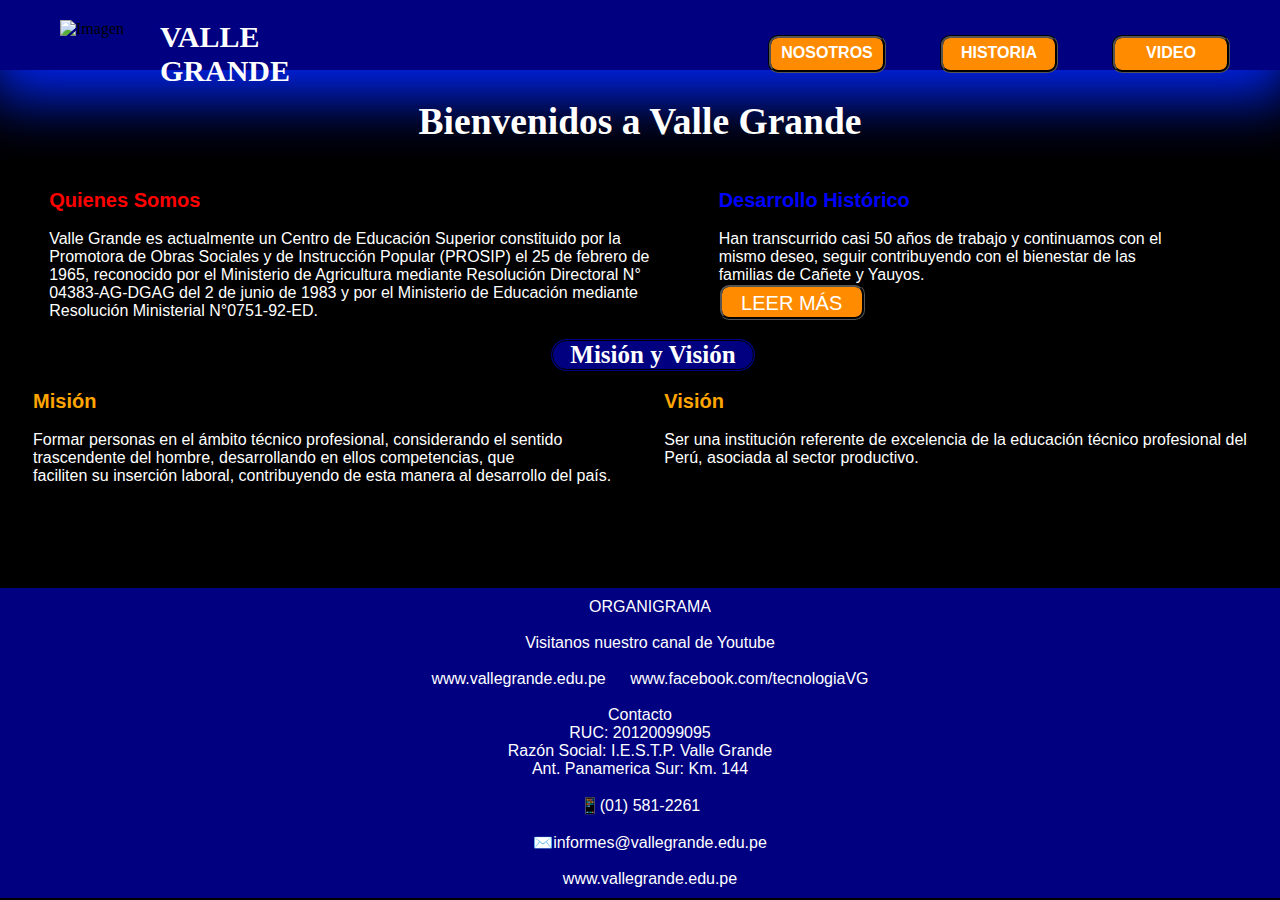
==== index.html @ bf82aabe "Add files via upload" ====
<!DOCTYPE html>
<html lang="en">
<head>
    <meta charset="UTF-8">
    <meta name="viewport" content="width=device-width, initial-scale=1.0">
    <title>Valle Grande - Institución de Educación Superior Tecnologico Privado</title>
    <link rel="stylesheet" href="style.css">
    <link rel="Icon" type="png" href="IMAGEN/photo_large-removebg-preview.png">
    <script defer src="https://app.embed.im/snow.js"></script>
</head>

<body>
    <div class="container">

        <div class="image-container">
            <h1>VALLE <br> GRANDE</h1>
            <img src="IMAGEN/photo_large-removebg-preview.png" alt="Imagen" width="70" height="70">
        </div>

        <div class="menu-container">
            <ul class="menu">
                <li><a href="#">Nosotros</a></li>
                <li><a href="#">Historia</a></li>
                <li><a href="#">Video</a></li>
                <!-- Agrega más elementos de menú según tus necesidades -->
            </ul>
        </div>
    </div>

    <div class="text">
        <h2>Bienvenidos a Valle Grande</h2>
        <div>
            <center><img src="IMAGEN/Screenshot_3.jpg" alt=""></center>
        </div>
    </div>
    <br>
    <main>
        <div>
            <h3>Quienes Somos</h3>
            <br>
                <p>Valle Grande es actualmente un Centro de Educación Superior constituido por la <br>
                    Promotora de Obras Sociales y de Instrucción Popular (PROSIP) el 25 de febrero
                    de <br> 1965, reconocido por el Ministerio de Agricultura mediante Resolución
                    Directoral N° <br> 04383-AG-DGAG del 2 de junio de 1983 y por el Ministerio de
                    Educación mediante <br> Resolución Ministerial N°0751-92-ED.</p>
        </div>

        <div class="button">
            <h4>Desarrollo Histórico</h4>
            <br>
                <p>Han transcurrido casi 50 años de trabajo y continuamos con el <br> mismo
                    deseo, seguir contribuyendo con el bienestar de las <br> familias de Cañete y Yauyos.</p>
                <a href="https://vallegrande.edu.pe/nosotros/">LEER MÁS</a>      
        </div>

        <div>
            <center><img src="IMAGEN/Screenshot_4.jpg" alt=""></center>  
        </div>   

    </main>
    <br>
    <div class="h3">
        <h3>Misión y Visión</h3>
    </div>
    <br>
    <main class="title">
        <div>
            <h5>Misión</h5>
            <br>
            <p>Formar personas en el ámbito técnico profesional, considerando el sentido <br> trascendente
                del hombre, desarrollando en ellos competencias, que <br> faciliten su inserción laboral,
                contribuyendo de esta manera al desarrollo del país.</p>            
        </div>

        <div>
            <h5>Visión</h5>
            <br>
            <p>Ser una institución referente de excelencia de la educación técnico profesional del <br> Perú,
                asociada al sector productivo.</p>            
        </div>
    </main>
    <br>
    <footer class="footer">
        <main>
            <div>
                <a href="https://www.vallegrande.edu.pe/images/organigrama2.jpg">ORGANIGRAMA</a>
            </div>
            <br>
            <div><a href="https://www.youtube.com/channel/UCAy8Qkj1AQuqnKiogNdshBA">Visitanos nuestro canal de Youtube</a></div>
            <br>
            <div>
                <a href="https://vallegrande.edu.pe/">www.vallegrande.edu.pe</a>
                <a href="www.facebook.com/tecnologiaVG">www.facebook.com/tecnologiaVG</a>
            </div>
            <br>
            <div>
                <p>Contacto</p>
                <p>RUC: 20120099095</p>
                <p>Razón Social: I.E.S.T.P. Valle Grande</p>
                <p>Ant. Panamerica Sur: Km. 144 </p>
            </div>
            <br>
            <div>
                <p>📱(01) 581-2261</p>
                <br>
                <p><a href="informes@vallegrande.edu.pe">✉️informes@vallegrande.edu.pe</a></p>
                <br>
                <p><a href="www.vallegrande.edu.pe">www.vallegrande.edu.pe</a></p>
            </div>
        </main>
    </footer>    

</body>

</html>
---- style.css ----
* {
    margin: 0;
}

body {
    background: black;
}

.container {
    display: flex;
    background-color: navy;
    box-sizing: border-box;
    --webkit-box-shadow: 0px 17px 59px 11px rgba(0, 38, 255, 0.952);
    --moz-box-shadow: 0px 17px 59px 11px rgba(0, 38, 255, 0.952);
    box-shadow: 0px 17px 59px 11px rgba(0, 38, 255, 0.952);
}

.image-container {
    flex: 1;
    padding: 20px;
    margin-left: 40px;
}

.container h1 {
    color: white;
    position: absolute;
    font-size: 30px;
    margin-left: 100px;
}

.menu {
    list-style: none;
    text-align: right;
    height: 70px;
    left: 810px;
}

.menu li {
    margin-bottom: 10px;
    display: inline-block;
    margin-right: 50px;
    padding-top: 35px;
    font-weight: bold;
    list-style: none;
    text-align: center;
    text-transform: uppercase;
}

.menu li a {
    text-decoration: none;
    color: white;
    display: block;
    font-family: Arial, Helvetica, sans-serif;
    text-align: center;
    border-radius: 10px;
    width: 100px;
    height: 20px;
    padding: 6px;
    border-style: groove;
    border-color: black;
    background-color: darkorange;
}

a:hover {
    background-color: #a581ff5b;
    box-shadow: 0px 0px 400px 86px #a481ff;
    -webkit-box-shadow: 0px 0px 400px 86px #a481ff;
    -moz-box-shadow: 0px 0px 400px 86px #a481ff;
    text-decoration: underline white;
}

.text {
    margin-top: 30px;
    color: white;
    font-size: 25px;
    text-align: center;
}

.text img {
    transform: scaleX(1.5);
    border-radius: 50px;
}

main {
    display: flex;
    grid-column-gap: 20px;
    justify-content: space-evenly;
    font-family: Arial, Helvetica, sans-serif;
}

h3 {
    color:red;
    font-size: 20px;
}

p {
    color: white;
}

h4 {
    color: blue;
    font-size: 20px;
}

.button a{
    color: white;
    font-family: Arial, Helvetica, sans-serif;
    text-decoration: none;
    border-style: groove;
    border-color: black;
    background-color: darkorange;
    width: 130px;
    height: 20px;
    font-size: 20px;
    padding: 5px;
    display: flex;
    justify-content: space-around;
    border-radius: 10px;
    margin-right: 100px;
}

.h3 h3 {
    color: white;
    text-align: center;
    font-size: 25px;
    border-radius: 20px;
    width: 200px;
    border-style: double;
    border-color: black;
    background-color: navy;
    margin-left: 550px;
}

.title h5 {
    color: orange;
    font-family: Arial, Helvetica, sans-serif;
    font-size: 20px;
}

.footer {
    background-color: navy;
    margin-top: 85px;
    padding: 10px;
}

.footer main {
    display: flex;
    flex-direction: column;
    text-align: center;
}

.footer a {
    color: white;
    text-decoration: none;
    margin-left: 20px;
}
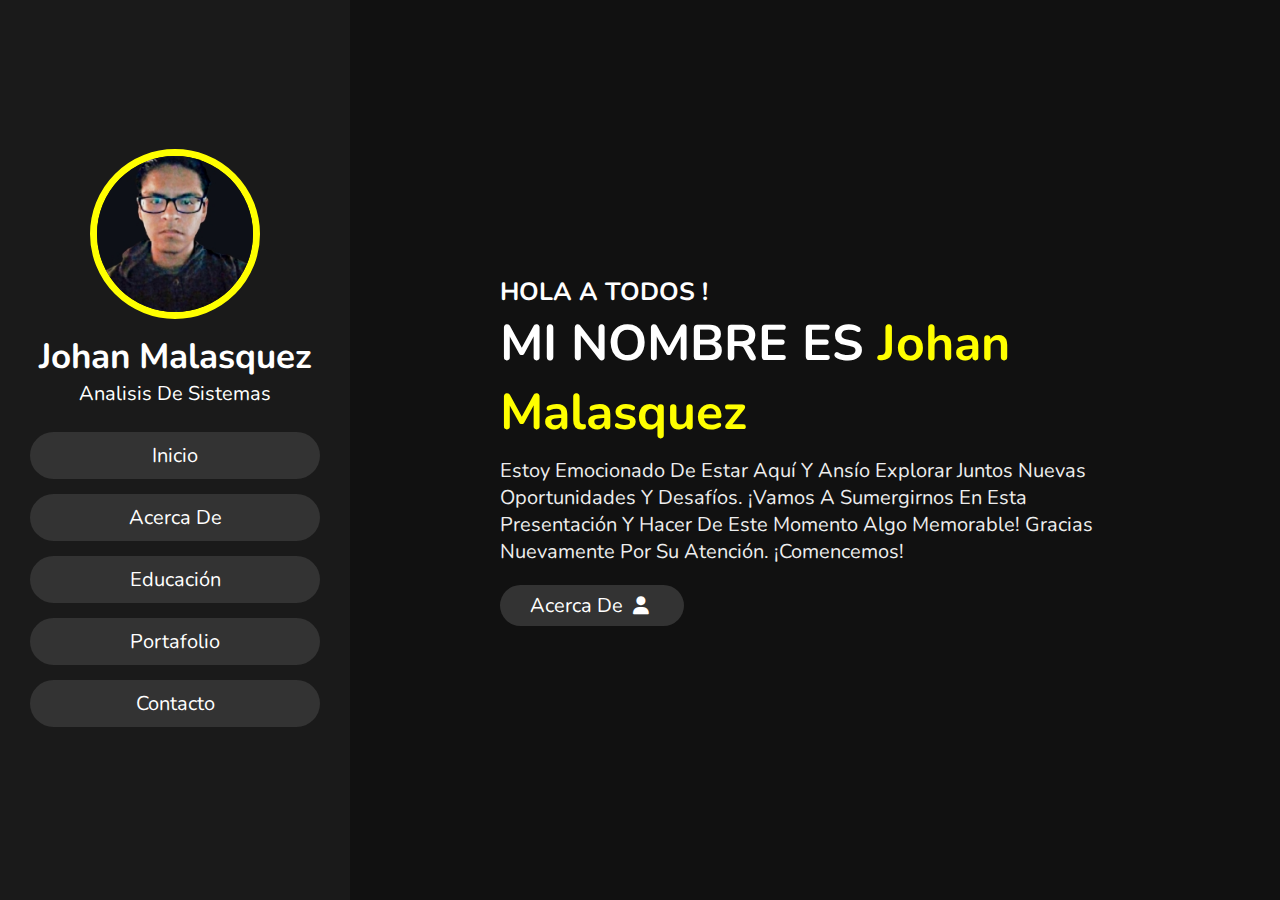
==== commit 11bd3fd9: "My Portfolio" ====
--- a/index.html
+++ b/index.html
@@ -1,115 +1,48 @@
-<!DOCTYPE html>
-<html lang="en">
-<head>
-    <meta charset="UTF-8">
-    <meta name="viewport" content="width=device-width, initial-scale=1.0">
-    <title>Valle Grande - Institución de Educación Superior Tecnologico Privado</title>
-    <link rel="stylesheet" href="style.css">
-    <link rel="Icon" type="png" href="IMAGEN/photo_large-removebg-preview.png">
-    <script defer src="https://app.embed.im/snow.js"></script>
-</head>
-
-<body>
-    <div class="container">
-
-        <div class="image-container">
-            <h1>VALLE <br> GRANDE</h1>
-            <img src="IMAGEN/photo_large-removebg-preview.png" alt="Imagen" width="70" height="70">
-        </div>
-
-        <div class="menu-container">
-            <ul class="menu">
-                <li><a href="#">Nosotros</a></li>
-                <li><a href="#">Historia</a></li>
-                <li><a href="#">Video</a></li>
-                <!-- Agrega más elementos de menú según tus necesidades -->
-            </ul>
-        </div>
-    </div>
-
-    <div class="text">
-        <h2>Bienvenidos a Valle Grande</h2>
-        <div>
-            <center><img src="IMAGEN/Screenshot_3.jpg" alt=""></center>
-        </div>
-    </div>
-    <br>
-    <main>
-        <div>
-            <h3>Quienes Somos</h3>
-            <br>
-                <p>Valle Grande es actualmente un Centro de Educación Superior constituido por la <br>
-                    Promotora de Obras Sociales y de Instrucción Popular (PROSIP) el 25 de febrero
-                    de <br> 1965, reconocido por el Ministerio de Agricultura mediante Resolución
-                    Directoral N° <br> 04383-AG-DGAG del 2 de junio de 1983 y por el Ministerio de
-                    Educación mediante <br> Resolución Ministerial N°0751-92-ED.</p>
-        </div>
-
-        <div class="button">
-            <h4>Desarrollo Histórico</h4>
-            <br>
-                <p>Han transcurrido casi 50 años de trabajo y continuamos con el <br> mismo
-                    deseo, seguir contribuyendo con el bienestar de las <br> familias de Cañete y Yauyos.</p>
-                <a href="https://vallegrande.edu.pe/nosotros/">LEER MÁS</a>      
-        </div>
-
-        <div>
-            <center><img src="IMAGEN/Screenshot_4.jpg" alt=""></center>  
-        </div>   
-
-    </main>
-    <br>
-    <div class="h3">
-        <h3>Misión y Visión</h3>
-    </div>
-    <br>
-    <main class="title">
-        <div>
-            <h5>Misión</h5>
-            <br>
-            <p>Formar personas en el ámbito técnico profesional, considerando el sentido <br> trascendente
-                del hombre, desarrollando en ellos competencias, que <br> faciliten su inserción laboral,
-                contribuyendo de esta manera al desarrollo del país.</p>            
-        </div>
-
-        <div>
-            <h5>Visión</h5>
-            <br>
-            <p>Ser una institución referente de excelencia de la educación técnico profesional del <br> Perú,
-                asociada al sector productivo.</p>            
-        </div>
-    </main>
-    <br>
-    <footer class="footer">
-        <main>
-            <div>
-                <a href="https://www.vallegrande.edu.pe/images/organigrama2.jpg">ORGANIGRAMA</a>
-            </div>
-            <br>
-            <div><a href="https://www.youtube.com/channel/UCAy8Qkj1AQuqnKiogNdshBA">Visitanos nuestro canal de Youtube</a></div>
-            <br>
-            <div>
-                <a href="https://vallegrande.edu.pe/">www.vallegrande.edu.pe</a>
-                <a href="www.facebook.com/tecnologiaVG">www.facebook.com/tecnologiaVG</a>
-            </div>
-            <br>
-            <div>
-                <p>Contacto</p>
-                <p>RUC: 20120099095</p>
-                <p>Razón Social: I.E.S.T.P. Valle Grande</p>
-                <p>Ant. Panamerica Sur: Km. 144 </p>
-            </div>
-            <br>
-            <div>
-                <p>📱(01) 581-2261</p>
-                <br>
-                <p><a href="informes@vallegrande.edu.pe">✉️informes@vallegrande.edu.pe</a></p>
-                <br>
-                <p><a href="www.vallegrande.edu.pe">www.vallegrande.edu.pe</a></p>
-            </div>
-        </main>
-    </footer>    
-
-</body>
-
+<!DOCTYPE html>
+<html lang="en">
+<head>
+    <meta charset="UTF-8">
+    <meta name="viewport" content="width=device-width, initial-scale=1.0">
+    <title>Portafolio-JM</title>
+    <link type="IMG" rel="Icon" href="IMG/portfolio_579412.png">
+    <link rel="stylesheet" href="CSS/style.css">
+
+    <link rel="stylesheet" href="https://cdnjs.cloudflare.com/ajax/libs/font-awesome/6.5.1/css/all.min.css">
+    
+</head>
+<body>
+    <header>
+        <div class="user">
+            <img src="IMG/Screenshot_1.jpg" alt="">
+            <h3 class="name">Johan Malasquez</h3>
+            <p class="post">Analisis de Sistemas</p>
+        </div>
+        
+        <nav class="navbar">
+            <ul>
+                <li><a href="index.html">Inicio</a></li>
+                <li><a href="HTML/acerca.html">Acerca de</a></li>
+                <li><a href="HTML/educacion.html">Educación</a></li>
+                <li><a href="HTML/portfolio.html">Portafolio</a></li>
+                <li><a href="HTML/contact.html">Contacto</a></li>
+            </ul>
+        </nav>
+    </header>
+
+    <div id="menu" class="fas fa-bars"></div>
+
+    <!-- SECTION HOME -->
+    <section class="home" id="home">
+        <h3>HOLA A TODOS !</h3>
+        <h1>MI NOMBRE ES <span>Johan Malasquez</span></h1>
+        <p>Estoy emocionado de estar aquí y ansío explorar juntos nuevas oportunidades y desafíos. ¡Vamos a sumergirnos en esta
+        presentación y hacer de este momento algo memorable!
+        
+        Gracias nuevamente por su atención. ¡Comencemos!</p>
+        <a href="HTML/acerca.html"><button class="btn">Acerca de <i class="fas fa-user"></i></button></a>
+    </section>
+
+    <script src="https://cdnjs.cloudflare.com/ajax/libs/jquery/3.7.1/jquery.min.js"></script>
+    <script src="JS/scrip.js"></script>
+</body>
 </html>--- a/CSS/style.css
+++ b/CSS/style.css
@@ -0,0 +1,444 @@
+@import url('https://fonts.googleapis.com/css2?family=Nunito:wght@200;300;400;500&display=swap');
+
+* {
+    font-family: 'Nunito', sans-serif;
+    margin: 0;
+    padding: 0;
+    box-sizing: border-box;
+    text-decoration: none;
+    outline: none;
+    border: none;
+    text-transform: capitalize;
+    transition: all .2s linear;
+}
+
+*::selection {
+    background: yellow;
+    color: #333;
+}
+
+html {
+    font-size: 62.5%;
+    overflow-x: hidden;
+}
+
+html::-webkit-scrollbar {
+    width: 1.4rem;
+}
+
+html::-webkit-scrollbar-track {
+    background: #222;
+}
+
+html::-webkit-scrollbar-thumb {
+    background: rgb(0, 26, 255);
+}
+
+body {
+    background: #111;
+    overflow-x: hidden;
+    padding-left: 35rem;
+}
+
+section {
+    min-height: 100vh;
+    padding: 1rem;
+}
+
+.btn {
+    padding: .7rem 3rem;
+    background: #333;
+    color: #fff;
+    cursor: pointer;
+    margin-top: 1rem;
+    font-size: 2rem;
+    border-radius: 5rem;
+}
+
+.btn i {
+    padding: 0 .5rem;
+    font-size: 1.8rem;
+}
+
+.btn:hover {
+    background: rgb(0, 26, 255);
+}
+
+/* ABOUT */
+.heading {
+    text-align: center;
+    margin: 0 6rem;
+    font-size: 4rem;
+    padding: 1rem;
+    border-bottom: .1rem solid #fff4;
+    color: #fff;
+}
+
+.heading span {
+    color: yellow;
+}
+
+.heading p {
+    font-size: 2rem;
+    color: #eee;
+    padding: 1rem 0;
+}
+
+header {
+    position: fixed;
+    top: 0;
+    left: 0;
+    z-index: 1000;
+    height: 100%;
+    width: 35rem;
+    background: #1a1a1a;
+    display: flex;
+    align-items: center;
+    justify-content: center;
+    flex-flow: column;
+    text-align: center;
+}
+
+header .user img {
+    height: 17rem;
+    width: 17rem;
+    border-radius: 50%;
+    object-fit: cover;
+    margin-bottom: 1rem;
+    border: .7rem solid yellow;
+}
+
+header .user .name {
+    font-size: 3.5rem;
+    color: #fff;
+}
+
+header .user .post {
+    font-size: 2rem;
+    color: #fff;
+}
+
+header .navbar {
+    width: 100%;
+}
+
+header .navbar ul {
+    list-style: none;
+    padding: 1rem 3rem;
+}
+
+header .navbar ul li a {
+    display: block;
+    padding: 1rem;
+    margin: 1.5rem 0;
+    background: #333;
+    color: #fff;
+    font-size: 2rem;
+    border-radius: 5rem;
+}
+
+header .navbar ul li a:hover {
+    background: rgb(0, 26, 255);
+}
+
+#menu {
+    position: fixed;
+    top: 2rem;
+    right: 2rem;
+    background: #eee;
+    cursor: pointer;
+    font-size: 2.5rem;
+    padding: 1rem 1.5rem;
+    z-index: 1000;
+    display: none;
+}
+
+.home {
+    display: flex;
+    justify-content: center;
+    flex-flow: column;
+    padding: 0 15rem;
+}
+
+.home h3 {
+    font-size: 2.5rem;
+    color: #fff;
+}
+
+.home h1 {
+    font-size: 5rem;
+    color: #fff;
+}
+
+.home h1 span{
+    color: yellow;
+}
+
+.home p {
+    font-size: 2rem;
+    color: #eee;
+    padding: 1rem 0;
+}
+
+/* ABOUT */
+.about .row {
+    display: flex;
+    align-items: center;
+    justify-content: center;
+    flex-wrap: wrap;
+    padding: 1rem 0;
+}
+
+.about .row .info {
+    flex: 1 1 48rem;
+    padding: 2rem 1rem;
+    padding-left: 6rem;
+}
+
+.about .row .info h3 {
+    font-size: 2rem;
+    color: yellow;
+    padding: 1rem 0;
+    font-weight: normal;
+}
+
+.about .row .info h3 span {
+    color: #eee;
+    padding: 0 .5rem;
+}
+
+.about .row .counter {
+    flex: 1 1 48rem;
+    display: flex;
+    justify-content: center;
+    flex-wrap: wrap;
+}
+
+.about .row .counter .box {
+    width: 20rem;
+    background: #222;
+    text-align: center;
+    padding: 2rem;
+    margin: 2rem;
+}
+
+.about .row .counter .box span{
+    font-size: 4rem;
+    color: yellow;
+}
+
+.about .row .counter .box h3{
+    font-size: 2rem;
+    color: #eee;
+}
+/*=====================*/
+
+/* Education*/
+.education .box-container {
+    display: flex;
+    align-items: center;
+    justify-content: space-between;
+    flex-wrap: wrap;
+    padding: 1rem 0;
+    padding-left: 3rem;
+}
+
+.education .box-container .box {
+    width: 27rem;
+    margin: 4rem 1rem;
+    padding-left: 4rem;
+    border-left: .2rem solid #eee;
+    position: relative;
+}
+
+.education .box-container .box span {
+    font-size: 1.3rem;
+    background: #222;
+    color: #fff;
+    border-radius: 5rem;
+    padding: .5rem 2.5rem;
+}
+
+.education .box-container .box h3 {
+    font-size: 2rem;
+    color: #fff;
+    padding-top: 1.5rem;
+}
+
+.education .box-container .box p {
+    font-size: 1.4rem;
+    color: #fff;
+    padding-top: 1rem 0;
+}
+
+.education .box-container .box i {
+    position: absolute;
+    top: -1.5rem;
+    left: -2.5rem;
+    height: 5rem;
+    width: 5rem;
+    border-radius: 50%;
+    line-height: 5rem;
+    text-align: center;
+    font-size: 2rem;
+    color: #fff;
+    background: rgb(0, 30, 255);
+}
+/*=====================*/
+
+/* PORTAFOLIO */
+.portfolio .box-container {
+    display: flex;
+    align-items: center;
+    justify-content: center;
+    flex-wrap: wrap;
+    padding: 2rem 0;
+}
+
+.portfolio .box-container .box {
+    height: 20rem;
+    width: 26rem;
+    border-radius: 1rem;
+    margin: 2rem;
+    overflow: hidden;
+    cursor: pointer;
+}
+
+.portfolio .box-container .box img {
+    height: 100%;
+    width: 100%;
+    object-fit: cover;
+}
+
+.portfolio .box-container .box:hover img {
+    transform: scale(1.2);
+}
+/*=====================*/
+
+/* CONTACTO */
+.contact .row {
+    display: flex;
+    align-items: center;
+    justify-content: center;
+    flex-wrap: wrap;
+}
+
+.contact .row .content {
+    flex: 1 1 30rem;
+    padding: 4rem;
+    padding-bottom: 0;
+}
+
+.contact .row form {
+    flex: 1 1 45rem;
+    padding: 2rem;
+    margin: 2rem;
+    padding-bottom: 4rem;
+}
+
+.contact .row form .box {
+    padding: 1.5rem;
+    margin: 1rem 0;
+    background: #3333;
+    color: #fff;
+    text-transform: none;
+    font-size: 1.7rem;
+    width: 100%;
+}
+
+.contact .row form .box::placeholder {
+    text-transform: capitalize;
+}
+
+.contact .row form .message {
+    height: 15rem;
+    resize: none;
+}
+
+.contact .row .contact .title {
+    text-transform: uppercase;
+    color: #fff;
+    font-size: 3rem;
+    padding-bottom: 2rem;
+}
+
+.contact .row .contact .info h3 {
+    display: flex;
+    align-items: center;
+    font-size: 2rem;
+    color: #eee;
+    padding: 1rem 0;
+    font-weight: normal;
+}
+
+.contact .row .contact .info h3 i {
+    padding-right: 1rem;
+    color: yellow;
+}
+
+@media (max-width:1200px) {
+    html {
+        font-size: 55%;
+    }
+
+    .home {
+        padding: 1rem 4rem;
+    }
+}
+
+@media (max-width:991px) {
+    
+    header {
+        left: -120%;
+    }
+
+    #menu {
+        display: block;
+    }
+
+    header.toggle {
+       left: 0%; 
+    }
+
+    body {
+        padding: 0;
+    }
+}
+
+@media (max-width:768px) {
+    
+    html {
+        font-size: 50%;
+    }
+}
+
+@media (max-width:400px) {
+    
+    header {
+        width: 100vw;
+    }
+
+    /* About */
+    .heading {
+        margin: 0 3rem;
+    }
+
+    .about .row .counter .box {
+        width: 100%;
+    }
+
+    /* EDUCATION */
+    .education .box-container .box {
+        width: 100%;
+    }
+
+    /* Portafolio */
+    .portfolio .box-container .box {
+        width: 100%;
+    }
+
+    /* Contacto */
+    .contact .row form {
+        margin: 3rem 0;
+    }
+}